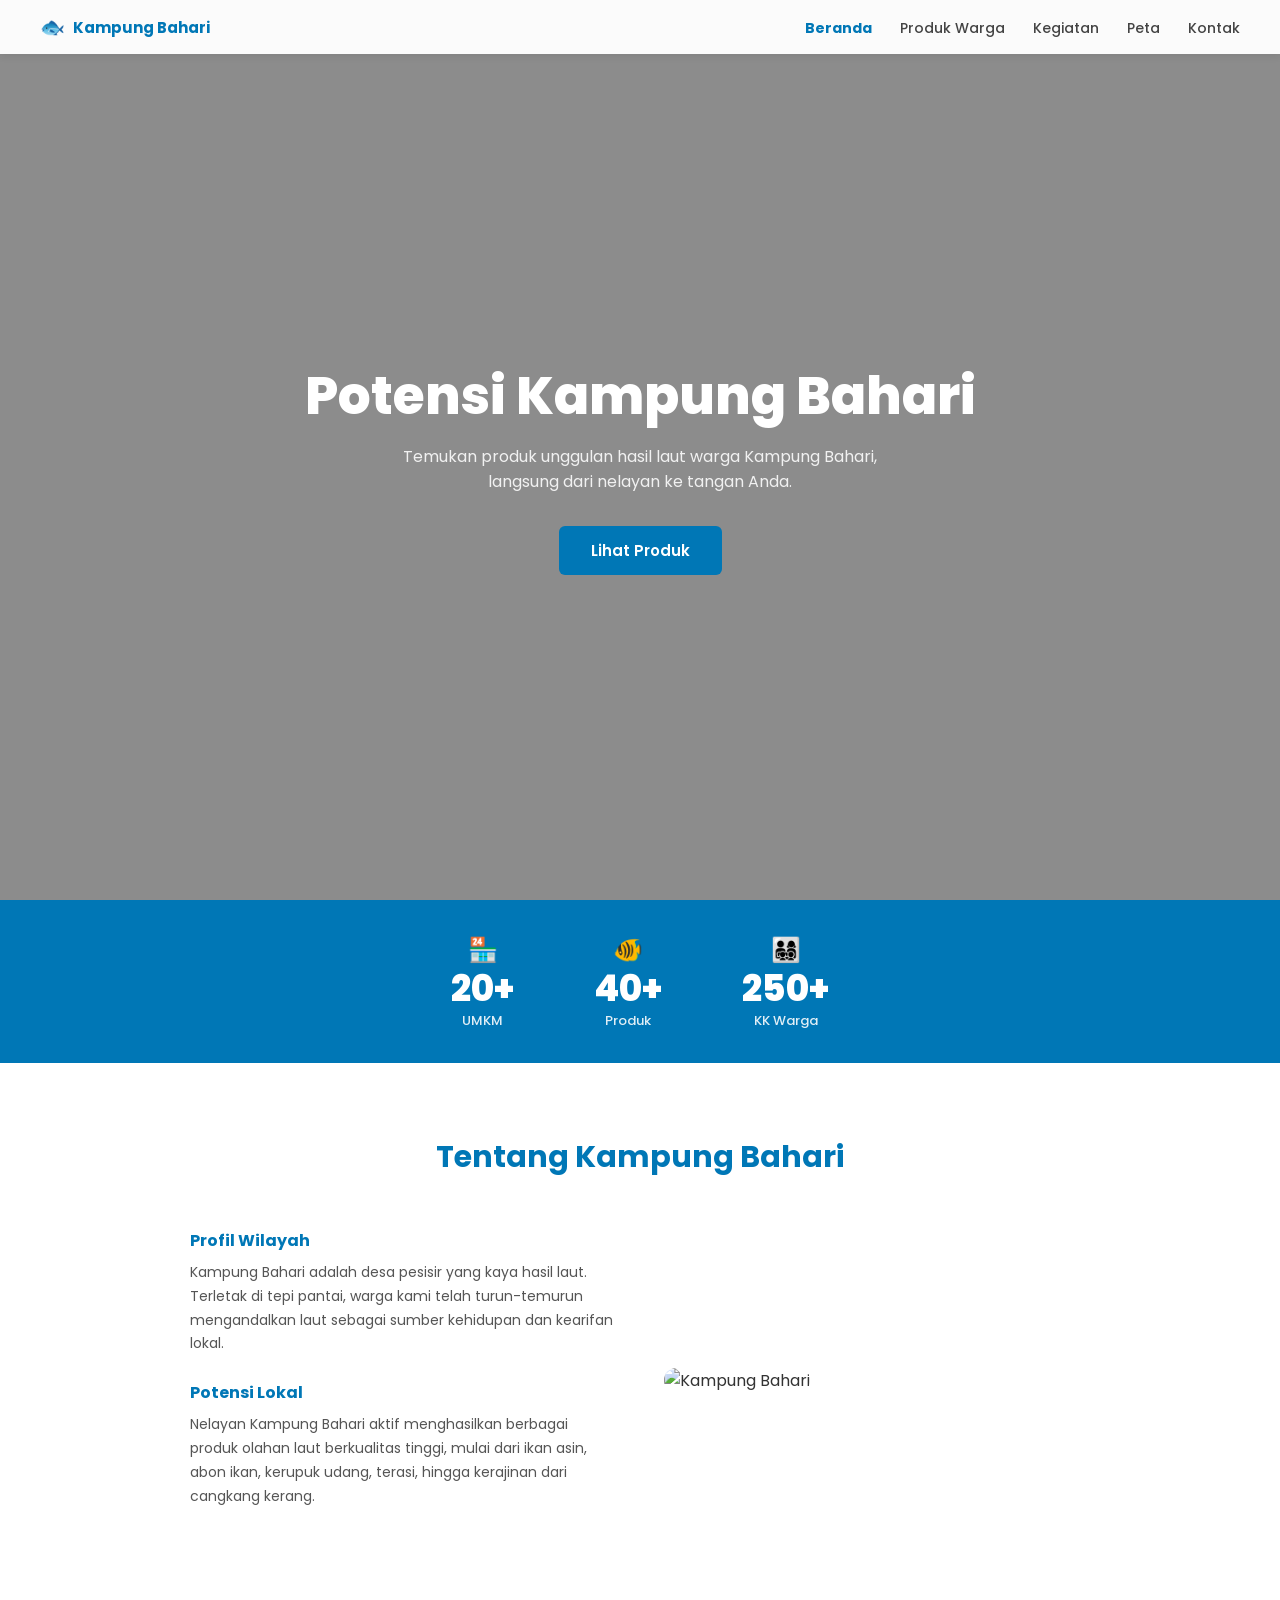
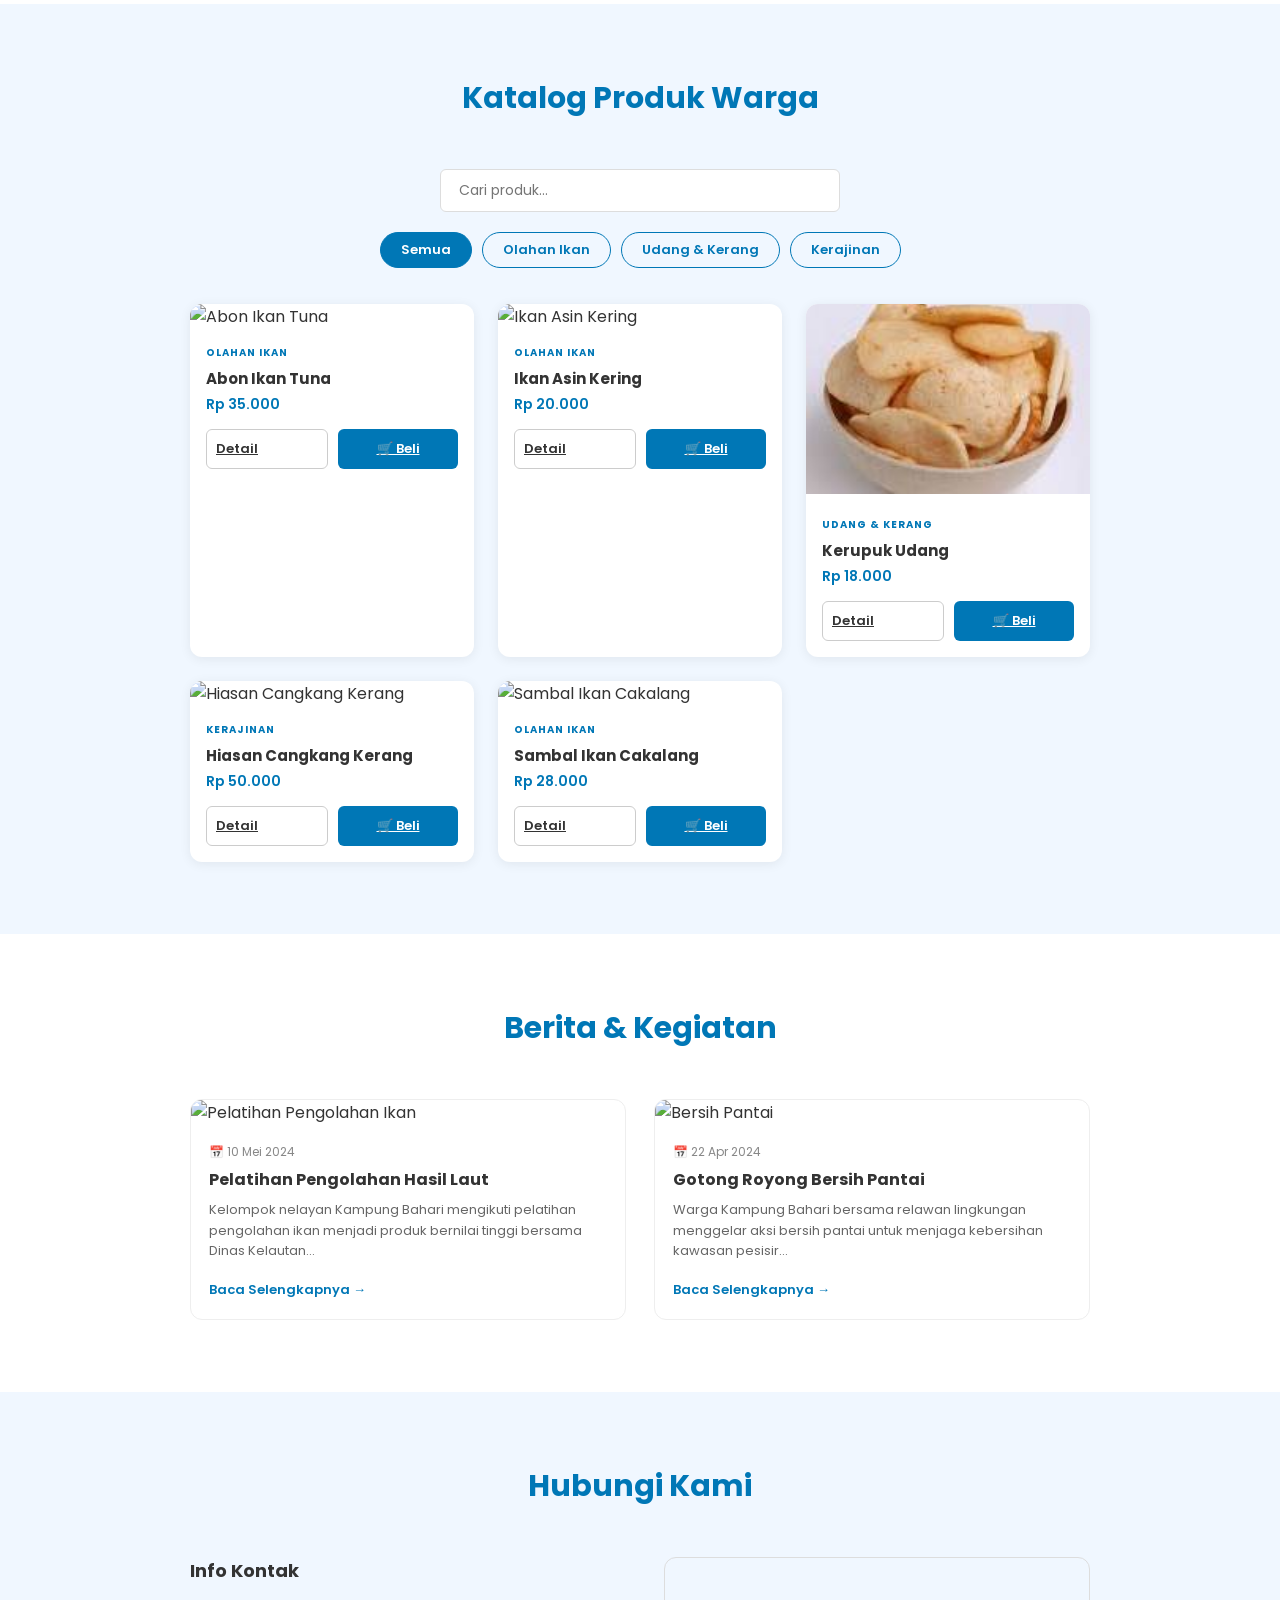
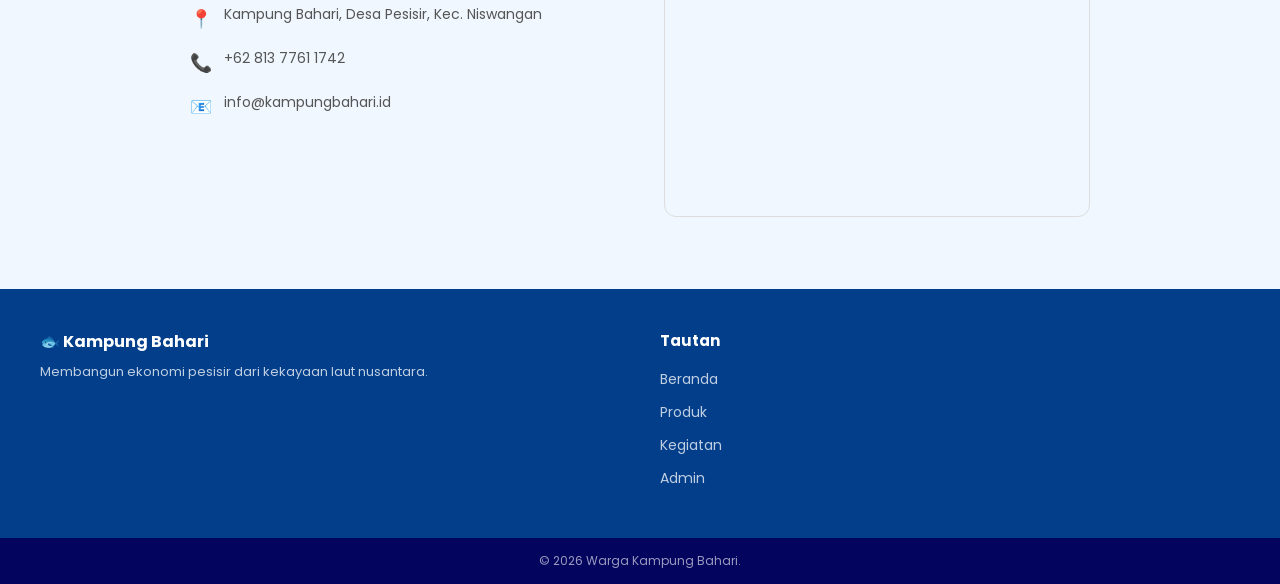
==== index.html @ 1294f65e "Add files via upload" ====
<!DOCTYPE html>
<html lang="id">
<head>
<meta charset="UTF-8">
<meta name="viewport" content="width=device-width, initial-scale=1.0">
<title>Kampung Bahari - Desa Pesisir Unggulan</title>
<link href="https://fonts.googleapis.com/css2?family=Poppins:wght@400;500;600;700;800&display=swap" rel="stylesheet">
<link rel="stylesheet" href="style.css">
</head>
<body>

<!-- NAV -->
<nav>
  <a class="nav-brand" href="#home"><span>🐟</span> Kampung Bahari</a>
  <ul class="nav-links">
    <li><a href="#home">Beranda</a></li>
    <li><a href="#produk">Produk Warga</a></li>
    <li><a href="#berita">Kegiatan</a></li>
    <li><a href="#peta">Peta</a></li>
    <li><a href="#kontak">Kontak</a></li>
  </ul>
</nav>

<!-- HERO -->
<section class="hero" id="home">
  <div class="hero-content">
    <h1>Potensi Kampung Bahari</h1>
    <p>Temukan produk unggulan hasil laut warga Kampung Bahari, langsung dari nelayan ke tangan Anda.</p>
    <a href="#produk" class="btn-primary">Lihat Produk</a>
  </div>
</section>

<!-- STATS -->
<div class="stats">
  <div class="stat-item">
    <div class="icon">🏪</div>
    <div class="number">20+</div>
    <div class="label">UMKM</div>
  </div>
  <div class="stat-item">
    <div class="icon">🐠</div>
    <div class="number">40+</div>
    <div class="label">Produk</div>
  </div>
  <div class="stat-item">
    <div class="icon">👨‍👩‍👧‍👦</div>
    <div class="number">250+</div>
    <div class="label">KK Warga</div>
  </div>
</div>

<!-- TENTANG -->
<section id="tentang">
  <h2 class="section-title">Tentang Kampung Bahari</h2>
  <div class="about-grid">
    <div class="about-text">
      <h3>Profil Wilayah</h3>
      <p>Kampung Bahari adalah desa pesisir yang kaya hasil laut. Terletak di tepi pantai, warga kami telah turun-temurun mengandalkan laut sebagai sumber kehidupan dan kearifan lokal.</p>
      <h3>Potensi Lokal</h3>
      <p>Nelayan Kampung Bahari aktif menghasilkan berbagai produk olahan laut berkualitas tinggi, mulai dari ikan asin, abon ikan, kerupuk udang, terasi, hingga kerajinan dari cangkang kerang.</p>
    </div>
    <div class="about-img">
      <img src="https://images.unsplash.com/photo-1544551763-46a013bb70d5?w=600&q=80" alt="Kampung Bahari">
    </div>
  </div>
</section>

<!-- KATALOG -->
<section id="produk">
  <h2 class="section-title">Katalog Produk Warga</h2>
  <input class="search-bar" type="text" placeholder="Cari produk..." id="searchInput" oninput="filterProducts()">
  <div class="filter-tabs">
    <button class="filter-tab active" onclick="setFilter('semua', this)">Semua</button>
    <button class="filter-tab" onclick="setFilter('olahan', this)">Olahan Ikan</button>
    <button class="filter-tab" onclick="setFilter('udang', this)">Udang & Kerang</button>
    <button class="filter-tab" onclick="setFilter('kerajinan', this)">Kerajinan</button>
  </div>
  <div class="product-grid" id="productGrid">
    <div class="product-card" data-category="olahan">
      <img src="https://images.unsplash.com/photo-1510130387422-82bed34b37e9?w=400&q=80" alt="Abon Ikan Tuna">
      <div class="product-card-body">
        <div class="product-badge">Olahan Ikan</div>
        <div class="product-name">Abon Ikan Tuna</div>
        <div class="product-price">Rp 35.000</div>
        <div class="product-actions">
          <a href="detail-produk.html?id=1" class="btn-detail">Detail</a>
          <a href="#" class="btn-beli" data-id="1">🛒 Beli</a>
        </div>
      </div>
    </div>
    <div class="product-card" data-category="olahan">
      <img src="https://images.unsplash.com/photo-1504674900247-0877df9cc836?w=400&q=80" alt="Ikan Asin Kering">
      <div class="product-card-body">
        <div class="product-badge">Olahan Ikan</div>
        <div class="product-name">Ikan Asin Kering</div>
        <div class="product-price">Rp 20.000</div>
        <div class="product-actions">
          <a href="detail-produk.html?id=2" class="btn-detail">Detail</a>
          <a href="#" class="btn-beli" data-id="2">🛒 Beli</a>
        </div>
      </div>
    </div>
    <div class="product-card" data-category="udang">
      <img src="[data-uri]" alt="Kerupuk Udang">
      <div class="product-card-body">
        <div class="product-badge">Udang & Kerang</div>
        <div class="product-name">Kerupuk Udang</div>
        <div class="product-price">Rp 18.000</div>
        <div class="product-actions">
          <a href="detail-produk.html?id=3" class="btn-detail">Detail</a>
          <a href="#" class="btn-beli" data-id="3">🛒 Beli</a>
        </div>
      </div>
    </div>
    <div class="product-card" data-category="kerajinan">
      <img src="https://images.unsplash.com/photo-1618160702438-9b02ab6515c9?w=400&q=80" alt="Hiasan Cangkang Kerang">
      <div class="product-card-body">
        <div class="product-badge">Kerajinan</div>
        <div class="product-name">Hiasan Cangkang Kerang</div>
        <div class="product-price">Rp 50.000</div>
        <div class="product-actions">
          <a href="detail-produk.html?id=5" class="btn-detail">Detail</a>
          <a href="#" class="btn-beli" data-id="5">🛒 Beli</a>
        </div>
      </div>
    </div>
    <div class="product-card" data-category="olahan">
      <img src="https://images.unsplash.com/photo-1519708227418-c8fd9a32b7a2?w=400&q=80" alt="Sambal Ikan Cakalang">
      <div class="product-card-body">
        <div class="product-badge">Olahan Ikan</div>
        <div class="product-name">Sambal Ikan Cakalang</div>
        <div class="product-price">Rp 28.000</div>
        <div class="product-actions">
          <a href="detail-produk.html?id=6" class="btn-detail">Detail</a>
          <a href="#" class="btn-beli" data-id="6">🛒 Beli</a>
        </div>
      </div>
    </div>
  </div>
</section>

<!-- BERITA -->
<section id="berita">
  <h2 class="section-title">Berita &amp; Kegiatan</h2>
  <div class="news-grid">
    <div class="news-card">
      <img src="https://images.unsplash.com/photo-1578662996442-48f60103fc96?w=600&q=80" alt="Pelatihan Pengolahan Ikan">
      <div class="news-card-body">
        <div class="news-meta">📅 10 Mei 2024</div>
        <h3>Pelatihan Pengolahan Hasil Laut</h3>
        <p>Kelompok nelayan Kampung Bahari mengikuti pelatihan pengolahan ikan menjadi produk bernilai tinggi bersama Dinas Kelautan...</p>
        <a href="berita-detail.html?id=1" class="btn-read">Baca Selengkapnya →</a>
      </div>
    </div>
    <div class="news-card">
      <img src="https://images.unsplash.com/photo-1559827260-dc66d52bef19?w=600&q=80" alt="Bersih Pantai">
      <div class="news-card-body">
        <div class="news-meta">📅 22 Apr 2024</div>
        <h3>Gotong Royong Bersih Pantai</h3>
        <p>Warga Kampung Bahari bersama relawan lingkungan menggelar aksi bersih pantai untuk menjaga kebersihan kawasan pesisir...</p>
        <a href="berita-detail.html?id=2" class="btn-read">Baca Selengkapnya →</a>
      </div>
    </div>
  </div>
</section>

<!-- KONTAK -->
<section id="kontak">
  <h2 class="section-title">Hubungi Kami</h2>
  <div class="kontak-grid">
    <div class="kontak-info">
      <h3>Info Kontak</h3>
      <div class="kontak-item">
        <span class="kontak-icon">📍</span>
        <span>Kampung Bahari, Desa Pesisir, Kec. Niswangan</span>
      </div>
      <div class="kontak-item">
        <span class="kontak-icon">📞</span>
        <span>+62 813 7761 1742</span>
      </div>
      <div class="kontak-item">
        <span class="kontak-icon">📧</span>
        <span>info@kampungbahari.id</span>
      </div>
    </div>
    <div class="map-placeholder" id="peta">
      <iframe src="https://www.google.com/maps/embed?pb=!1m18!1m12!1m3!1d3953.047546965587!2d110.39178397476597!3d-7.784783892234935!2m3!1f0!2f0!3f0!3m2!1i1024!2i768!4f13.1!3m3!1m2!1s0x2e7a59db2dacb069%3A0x7f35156a4aeb645a!2sUIN%20Sunan%20Kalijaga%20Yogyakarta!5e0!3m2!1sid!2sid!4v1782669282401!5m2!1sid!2sid
      " width="600" height="450" style="border:0;" allowfullscreen="" loading="lazy" referrerpolicy="strict-origin-when-cross-origin"></iframe>
    </div>
  </div>
</section>

<!-- FOOTER -->
<footer>
  <div class="footer-brand">
    <div class="brand-name">🐟 Kampung Bahari</div>
    <p>Membangun ekonomi pesisir dari kekayaan laut nusantara.</p>
  </div>
  <div class="footer-links">
    <h4>Tautan</h4>
    <ul>
      <li><a href="#home">Beranda</a></li>
      <li><a href="#produk">Produk</a></li>
      <li><a href="#berita">Kegiatan</a></li>
      <li><a href="#kontak">Admin</a></li>
    </ul>
  </div>
</footer>
<div class="footer-bottom">© 2026 Warga Kampung Bahari.</div>

<script src="script.js"></script>
<script>
const waNumber = "6281377611742";

const produkWA = {
  "1": { nama: "Abon Ikan Tuna",          harga: "Rp 35.000" },
  "2": { nama: "Ikan Asin Kering",         harga: "Rp 20.000" },
  "3": { nama: "Kerupuk Udang",            harga: "Rp 18.000" },
  "4": { nama: "Terasi Udang Premium",     harga: "Rp 15.000" },
  "5": { nama: "Hiasan Cangkang Kerang",   harga: "Rp 50.000" },
  "6": { nama: "Sambal Ikan Cakalang",     harga: "Rp 28.000" }
};

document.querySelectorAll('.btn-beli[data-id]').forEach(btn => {
  btn.addEventListener('click', function(e) {
    e.preventDefault();
    const id = this.dataset.id;
    const p = produkWA[id];
    if (!p) return;
    const pesan = `Halo, saya tertarik membeli produk *${p.nama}* dari Kampung Bahari seharga *${p.harga}*. Apakah stok masih tersedia? Terima kasih 🙏`;
    window.open(`https://wa.me/${waNumber}?text=${encodeURIComponent(pesan)}`, '_blank');
  });
});
</script>
</body>
</html>
---- style.css ----
*, *::before, *::after { box-sizing: border-box; margin: 0; padding: 0; }
html { scroll-behavior: smooth; }
body { font-family: 'Poppins', sans-serif; color: #333; background: #fff; }

/* NAV */
nav {
  position: fixed; top: 0; width: 100%; z-index: 100;
  background: rgba(255,255,255,0.97);
  box-shadow: 0 2px 8px rgba(0,0,0,0.08);
  display: flex; align-items: center; justify-content: space-between;
  padding: 12px 40px;
}
.nav-brand { display: flex; align-items: center; gap: 8px; font-weight: 700; font-size: 15px; color: #0077b6; text-decoration: none; }
.nav-brand span { font-size: 20px; }
.nav-links { display: flex; gap: 28px; list-style: none; }
.nav-links a { text-decoration: none; color: #444; font-size: 14px; font-weight: 500; transition: color .2s; }
.nav-links a:hover { color: #0077b6; }

/* HERO */
.hero {
  min-height: 100vh;
  background: linear-gradient(rgba(0,0,0,0.45), rgba(0,0,0,0.45)),
    url('https://images.unsplash.com/photo-1505118380757-91f5f5632de0?w=1600&q=80') center/cover no-repeat;
  display: flex; align-items: center; justify-content: center; text-align: center;
  padding: 120px 20px 80px;
}
.hero-content h1 { font-size: 52px; font-weight: 800; color: #fff; line-height: 1.2; margin-bottom: 16px; }
.hero-content p { font-size: 16px; color: rgba(255,255,255,0.88); margin-bottom: 32px; max-width: 520px; margin-left: auto; margin-right: auto; }
.btn-primary {
  background: #0077b6; color: #fff; border: none; border-radius: 6px;
  padding: 13px 32px; font-size: 15px; font-weight: 600; cursor: pointer;
  text-decoration: none; display: inline-block; transition: background .2s;
}
.btn-primary:hover { background: #023e8a; }

/* STATS */
.stats {
  background: #0077b6;
  display: flex; justify-content: center; gap: 80px;
  padding: 32px 40px;
}
.stat-item { text-align: center; color: #fff; }
.stat-item .icon { font-size: 24px; margin-bottom: 4px; }
.stat-item .number { font-size: 36px; font-weight: 800; line-height: 1; }
.stat-item .label { font-size: 13px; font-weight: 500; opacity: 0.88; margin-top: 4px; }

/* SECTION COMMON */
section { padding: 72px 40px; }
.section-title { text-align: center; font-size: 30px; font-weight: 700; color: #0077b6; margin-bottom: 48px; }

/* ABOUT */
#tentang { background: #fff; }
.about-grid { display: grid; grid-template-columns: 1fr 1fr; gap: 48px; align-items: center; max-width: 900px; margin: 0 auto; }
.about-text h3 { font-size: 16px; font-weight: 700; color: #0077b6; margin-bottom: 8px; }
.about-text p { font-size: 14px; color: #555; line-height: 1.7; margin-bottom: 24px; }
.about-img img { width: 100%; border-radius: 12px; object-fit: cover; height: 260px; }

/* KATALOG */
#produk { background: #f0f7ff; }
.search-bar {
  display: block; margin: 0 auto 20px;
  border: 1px solid #ddd; border-radius: 6px;
  padding: 10px 18px; font-size: 14px; width: 100%; max-width: 400px;
  font-family: 'Poppins', sans-serif; outline: none;
}
.filter-tabs { display: flex; gap: 10px; justify-content: center; margin-bottom: 36px; flex-wrap: wrap; }
.filter-tab {
  padding: 7px 20px; border-radius: 20px; font-size: 13px; font-weight: 600;
  border: 1.5px solid #0077b6; cursor: pointer; transition: all .2s;
  background: transparent; color: #0077b6; font-family: 'Poppins', sans-serif;
}
.filter-tab.active, .filter-tab:hover { background: #0077b6; color: #fff; }
.product-grid { display: grid; grid-template-columns: repeat(auto-fill, minmax(260px, 1fr)); gap: 24px; max-width: 900px; margin: 0 auto; }
.product-card { background: #fff; border-radius: 12px; overflow: hidden; box-shadow: 0 2px 12px rgba(0,0,0,0.07); }
.product-card img { width: 100%; height: 190px; object-fit: cover; }
.product-card-body { padding: 16px; }
.product-badge { font-size: 10px; font-weight: 700; color: #0077b6; text-transform: uppercase; letter-spacing: 1px; margin-bottom: 6px; }
.product-name { font-size: 15px; font-weight: 700; margin-bottom: 4px; }
.product-price { font-size: 14px; color: #0077b6; font-weight: 600; margin-bottom: 14px; }
.product-actions { display: flex; gap: 10px; }
.btn-detail {
  flex: 1; padding: 9px; border: 1.5px solid #ccc; border-radius: 6px;
  font-size: 13px; font-weight: 600; background: transparent; color: #333;
  cursor: pointer; transition: all .2s; font-family: 'Poppins', sans-serif;
}
.btn-detail:hover { border-color: #0077b6; color: #0077b6; }
.btn-beli {
  flex: 1; padding: 9px; border: none; border-radius: 6px;
  font-size: 13px; font-weight: 600; background: #0077b6; color: #fff;
  cursor: pointer; transition: background .2s; font-family: 'Poppins', sans-serif;
  display: flex; align-items: center; justify-content: center; gap: 6px;
}
.btn-beli:hover { background: #023e8a; }

/* BERITA */
#berita { background: #fff; }
.news-grid { display: grid; grid-template-columns: 1fr 1fr; gap: 28px; max-width: 900px; margin: 0 auto; }
.news-card { border: 1px solid #eee; border-radius: 12px; overflow: hidden; }
.news-card img { width: 100%; height: 180px; object-fit: cover; }
.news-card-body { padding: 18px; }
.news-meta { font-size: 12px; color: #888; margin-bottom: 8px; display: flex; align-items: center; gap: 6px; }
.news-card h3 { font-size: 16px; font-weight: 700; margin-bottom: 8px; line-height: 1.4; }
.news-card p { font-size: 13px; color: #666; line-height: 1.6; margin-bottom: 14px; }
.btn-read { font-size: 13px; font-weight: 600; color: #0077b6; text-decoration: none; display: inline-flex; align-items: center; gap: 4px; }
.btn-read:hover { text-decoration: underline; }

/* KONTAK */
#kontak { background: #f0f7ff; }
.kontak-grid { display: grid; grid-template-columns: 1fr 1fr; gap: 48px; max-width: 900px; margin: 0 auto; align-items: start; }
.kontak-info h3 { font-size: 18px; font-weight: 700; margin-bottom: 20px; }
.kontak-item { display: flex; gap: 12px; margin-bottom: 16px; font-size: 14px; color: #555; align-items: flex-start; }
.kontak-icon { font-size: 18px; margin-top: 1px; }
.map-placeholder {
  width: 100%; height: 260px; border-radius: 12px; overflow: hidden;
  border: 1px solid #ddd;
}
.map-placeholder iframe { width: 100%; height: 100%; border: 0; }

/* FOOTER */
footer {
  background: #023e8a; color: #fff; padding: 40px;
  display: grid; grid-template-columns: 1fr 1fr;
  gap: 40px; max-width: 100%;
}
.footer-brand .brand-name { font-size: 16px; font-weight: 700; margin-bottom: 8px; display: flex; align-items: center; gap: 6px; }
.footer-brand p { font-size: 13px; opacity: 0.75; line-height: 1.6; }
.footer-links h4 { font-size: 15px; font-weight: 700; margin-bottom: 14px; }
.footer-links ul { list-style: none; }
.footer-links li { margin-bottom: 8px; }
.footer-links a { color: rgba(255,255,255,0.75); text-decoration: none; font-size: 14px; }
.footer-links a:hover { color: #fff; }
.footer-bottom {
  background: #03045e; text-align: center;
  padding: 14px; font-size: 12px; color: rgba(255,255,255,0.6);
}

/* RESPONSIVE */
@media (max-width: 768px) {
  nav { padding: 12px 20px; }
  .nav-links { display: none; }
  .hero-content h1 { font-size: 32px; }
  .stats { gap: 32px; padding: 24px 20px; flex-wrap: wrap; }
  section { padding: 48px 20px; }
  .about-grid, .news-grid, .kontak-grid, footer { grid-template-columns: 1fr; }
  .product-grid { grid-template-columns: 1fr; }
}
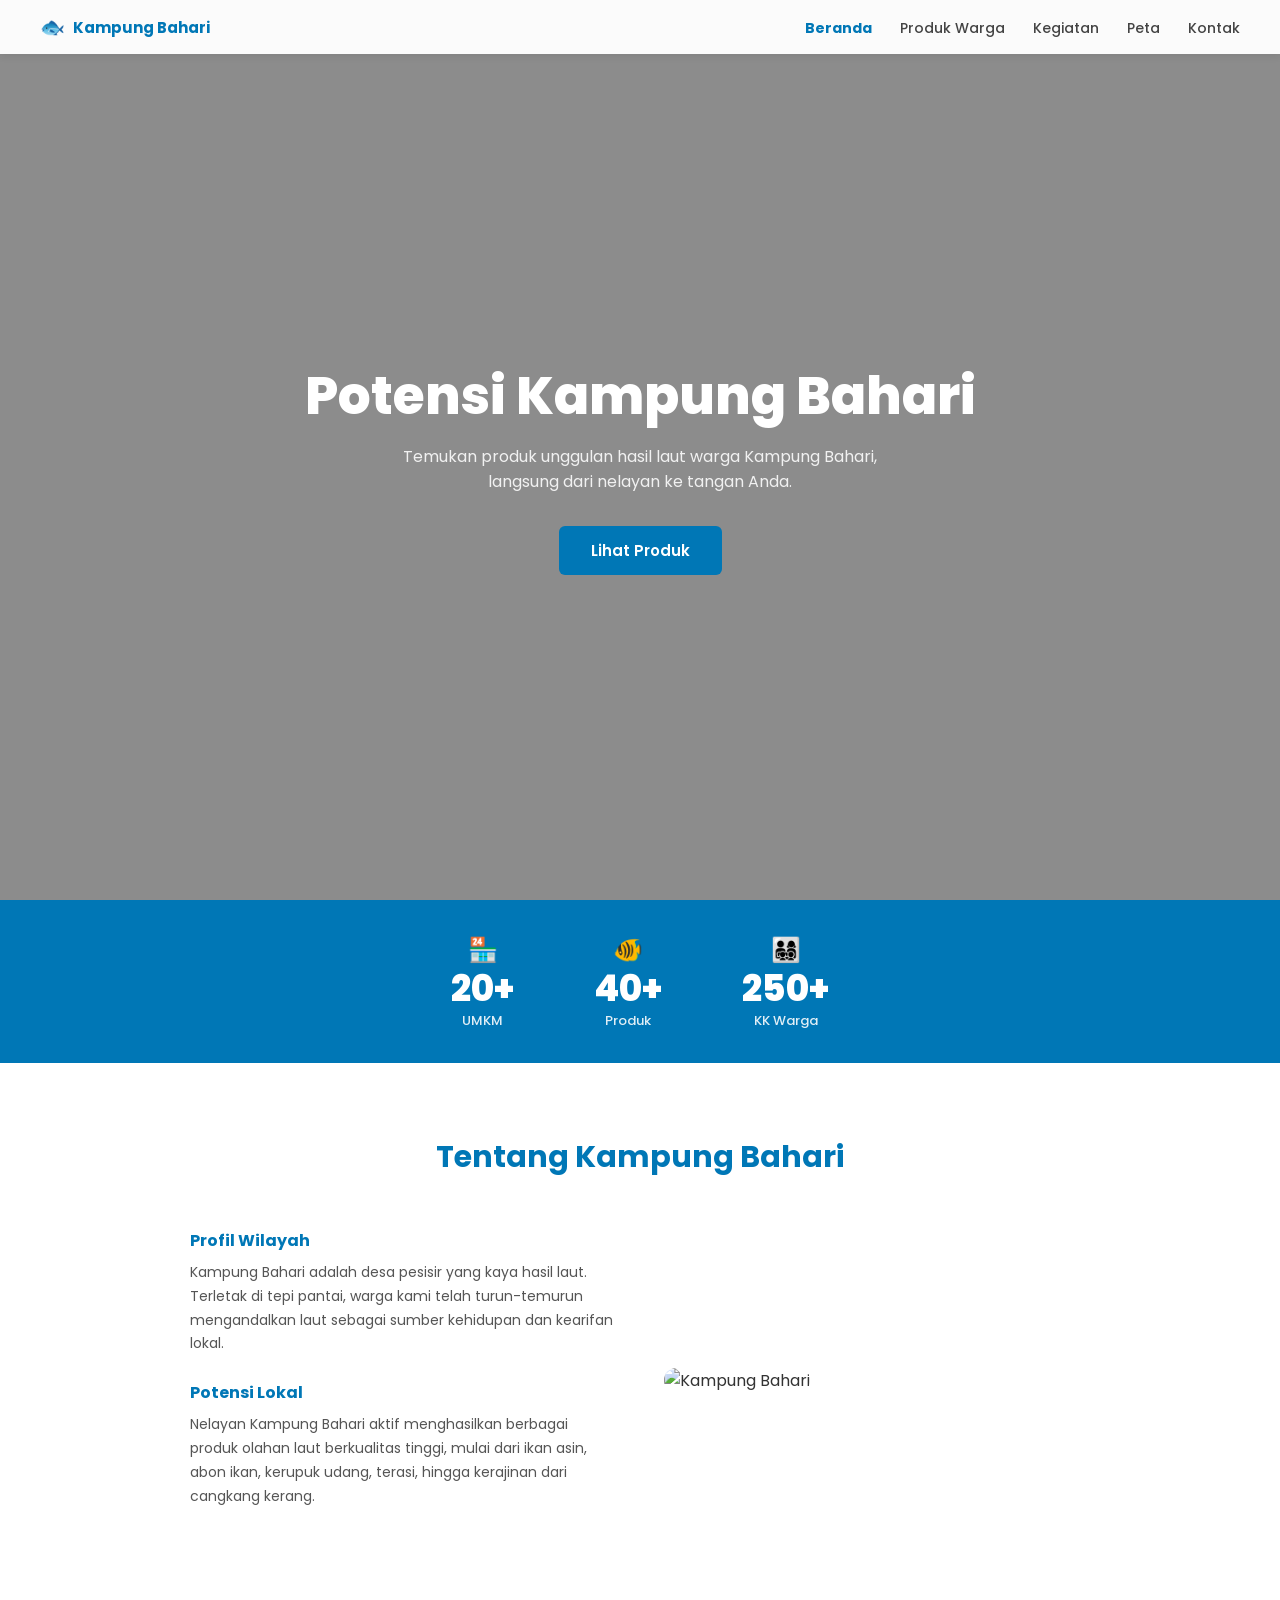
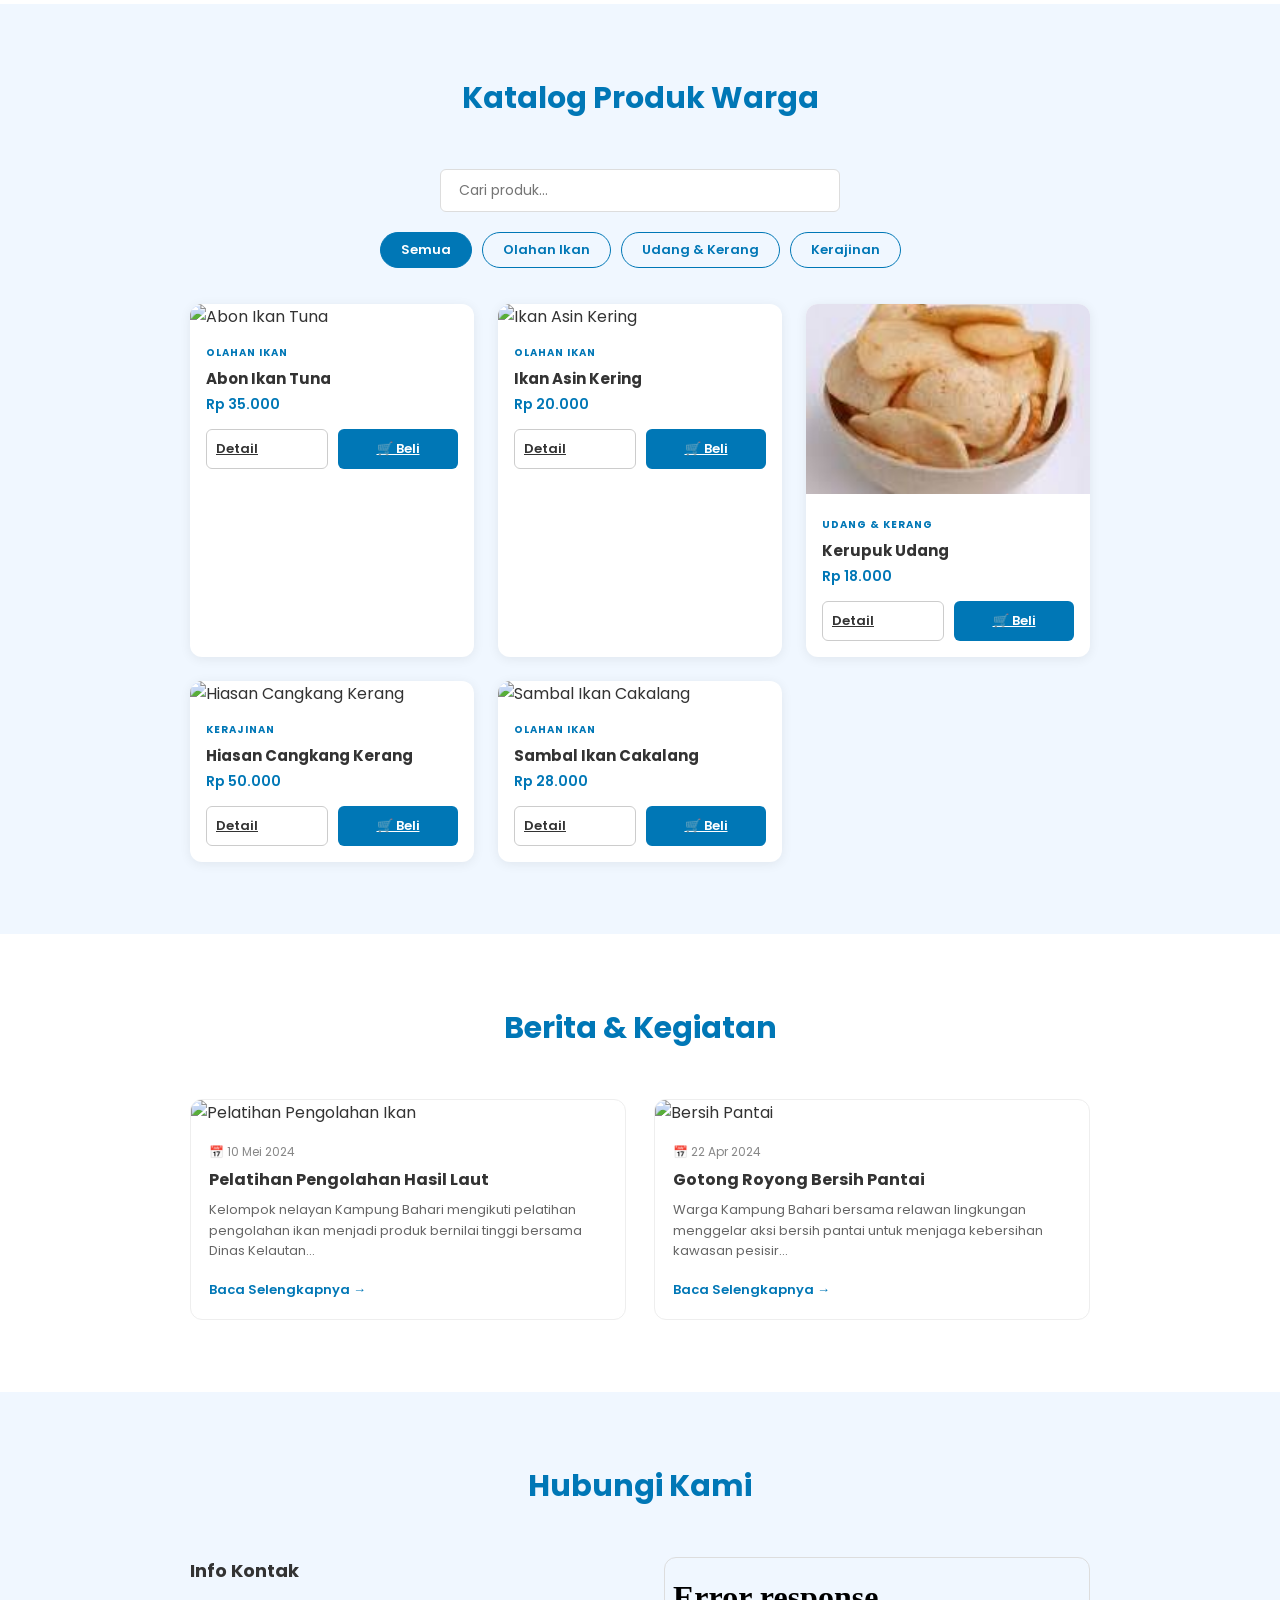
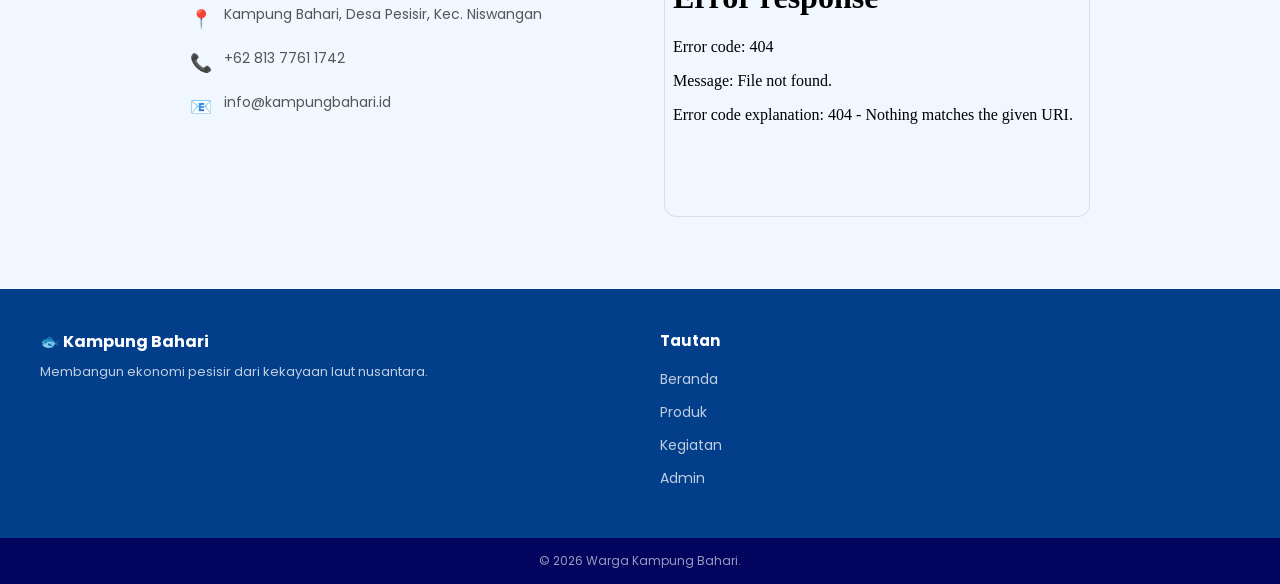
==== commit 4a7ab2e0: "Update Google Maps iframe source in index.html" ====
--- a/index.html
+++ b/index.html
@@ -184,7 +184,7 @@
       </div>
     </div>
     <div class="map-placeholder" id="peta">
-      <iframe src="https://www.google.com/maps/embed?pb=!1m18!1m12!1m3!1d3953.047546965587!2d110.39178397476597!3d-7.784783892234935!2m3!1f0!2f0!3f0!3m2!1i1024!2i768!4f13.1!3m3!1m2!1s0x2e7a59db2dacb069%3A0x7f35156a4aeb645a!2sUIN%20Sunan%20Kalijaga%20Yogyakarta!5e0!3m2!1sid!2sid!4v1782669282401!5m2!1sid!2sid
+      <iframe src="<iframe src="https://www.google.com/maps/embed?pb=!1m16!1m12!1m3!1d1407.3214820795447!2d102.30960552549067!3d-3.9153322854184993!2m3!1f0!2f0!3f0!3m2!1i1024!2i768!4f13.1!2m1!1skampung%20bahari!5e0!3m2!1sid!2sid!4v1785982483428!5m2!1sid!2sid
       " width="600" height="450" style="border:0;" allowfullscreen="" loading="lazy" referrerpolicy="strict-origin-when-cross-origin"></iframe>
     </div>
   </div>
@@ -233,4 +233,4 @@
 });
 </script>
 </body>
-</html>+</html>
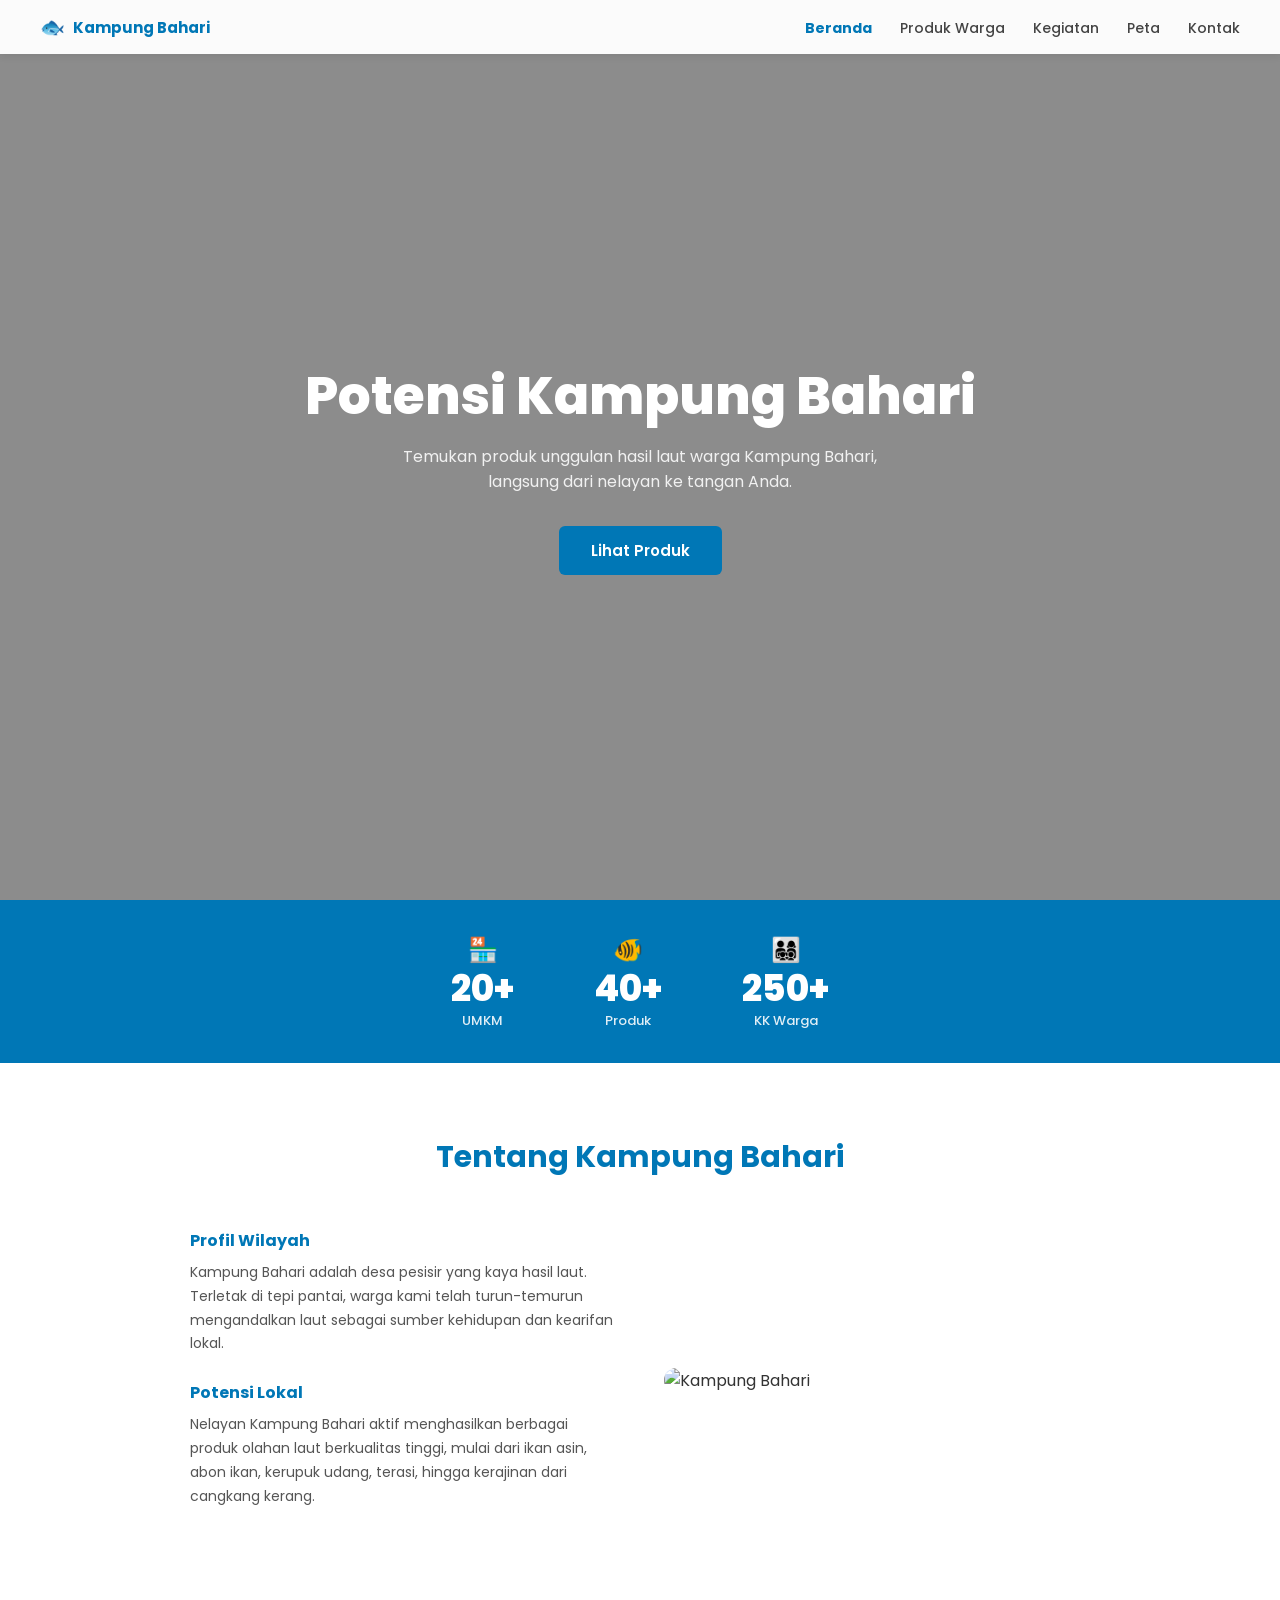
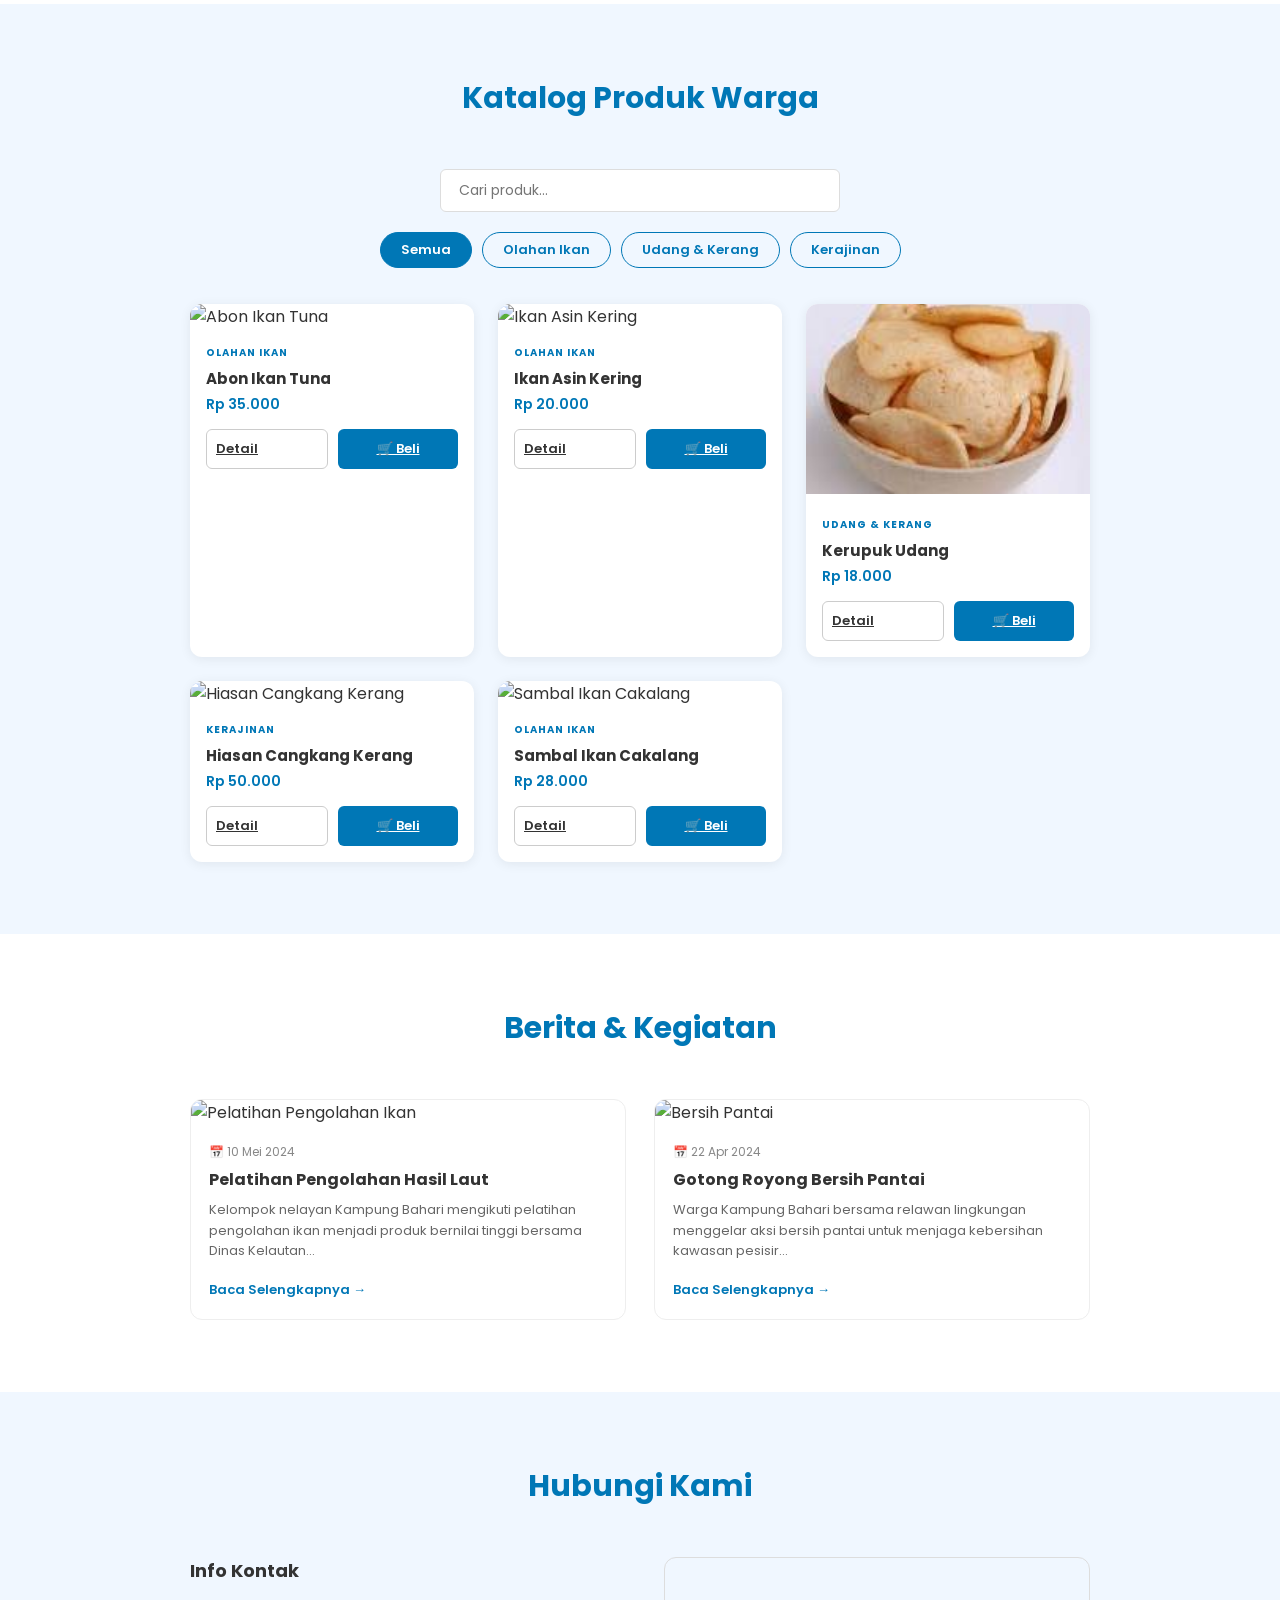
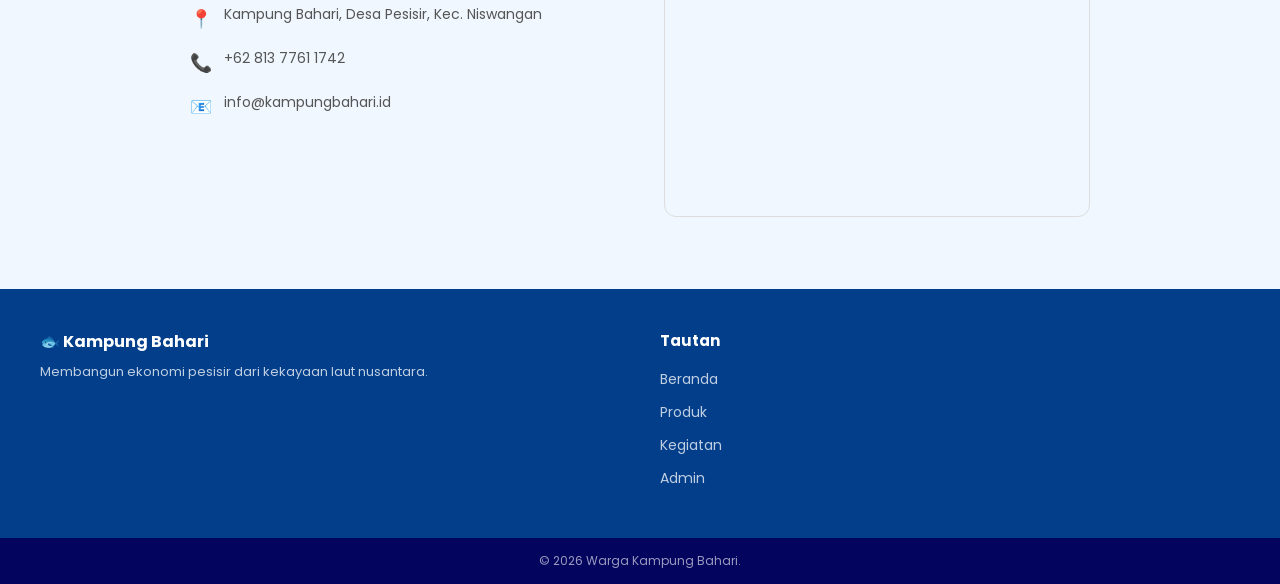
==== commit d643972c: "Fix iframe tag duplication in index.html" ====
--- a/index.html
+++ b/index.html
@@ -184,8 +184,7 @@
       </div>
     </div>
     <div class="map-placeholder" id="peta">
-      <iframe src="<iframe src="https://www.google.com/maps/embed?pb=!1m16!1m12!1m3!1d1407.3214820795447!2d102.30960552549067!3d-3.9153322854184993!2m3!1f0!2f0!3f0!3m2!1i1024!2i768!4f13.1!2m1!1skampung%20bahari!5e0!3m2!1sid!2sid!4v1785982483428!5m2!1sid!2sid
-      " width="600" height="450" style="border:0;" allowfullscreen="" loading="lazy" referrerpolicy="strict-origin-when-cross-origin"></iframe>
+<iframe src="https://www.google.com/maps/embed?pb=!1m16!1m12!1m3!1d1407.3214820795447!2d102.30960552549067!3d-3.9153322854184993!2m3!1f0!2f0!3f0!3m2!1i1024!2i768!4f13.1!2m1!1skampung%20bahari!5e0!3m2!1sid!2sid!4v1785982483428!5m2!1sid!2sid" width="600" height="450" style="border:0;" allowfullscreen="" loading="lazy" referrerpolicy="strict-origin-when-cross-origin"></iframe>
     </div>
   </div>
 </section>
